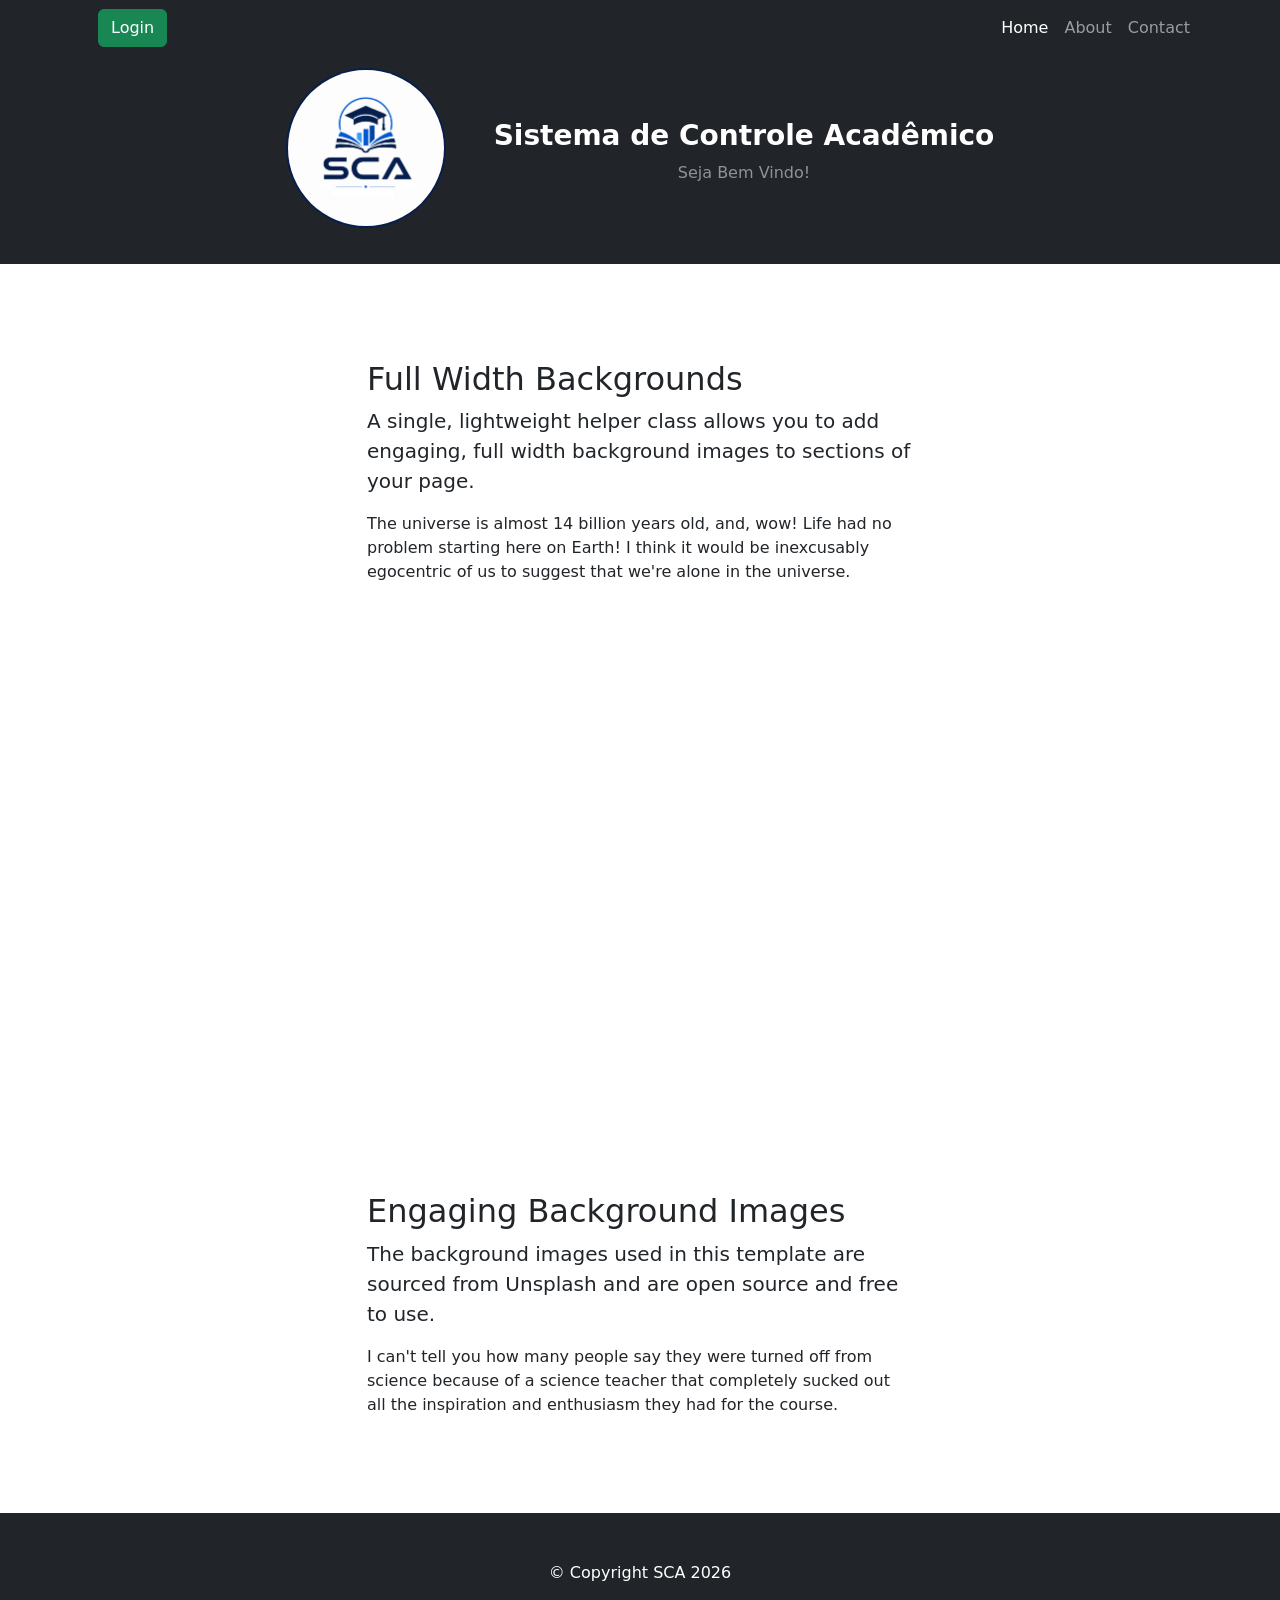
==== index.html @ 539f8453 "feat: Loguin em Modal" ====
<!DOCTYPE html>
<html lang="pt-br">
    <head>
        <meta charset="UTF-8">
        <meta name="viewport" content="width=device-width, initial-scale=1.0">
        <title>Sistema de Controel Acadêmico</title>

        <!-- Bootstrap CSS -->
        <link href="https://cdn.jsdelivr.net/npm/bootstrap@5.3.0/dist/css/bootstrap.min.css" rel="stylesheet">
        <!-- Bootstrap Icons -->
        <link rel="stylesheet" href="https://cdn.jsdelivr.net/npm/bootstrap-icons@1.11.0/font/bootstrap-icons.css">
        <!-- CSS Customizado -->
        <link rel="stylesheet" href="css/style.css">

    </head>
    <body>
        <!-- Responsive navbar-->
        <nav class="navbar navbar-expand-lg navbar-dark bg-dark">
            <div class="container">
                <div>
                    <!-- BOTÃO DE LOGUIN -->
                    <button class="btn btn-success ms-3" data-bs-toggle="modal" data-bs-target="#loginModal">Login</button>
                </div>
                <!-- MODAL -->
                <div class="modal fade" id="loginModal" tabindex="-1" aria-hidden="true">
                    <div class="modal-dialog modal-dialog-centered">
                        <div class="modal-content">
                            <!-- HEADER -->
                            <div class="modal-header">
                                <h5 class="modal-title">
                                    Área de Login
                                </h5>
                                <button type="button" class="btn-close" data-bs-dismiss="modal"></button>
                            </div>
                            <!-- BODY -->
                            <div class="modal-body">
                                <form>
                                    <div class="mb-3">
                                        <label class="form-label">Email</label>
                                        <input type="email" class="form-control" placeholder="Digite seu email">
                                    </div>
                                    <div class="mb-3">
                                        <label class="form-label">Senha</label>
                                        <input type="password" class="form-control" placeholder="Digite sua senha">
                                    </div>
                                    <button type="submit" class="btn btn-success w-100">Entrar</button>
                                </form>
                            </div>
                        </div>
                    </div>     
                </div>

                <button class="navbar-toggler" type="button" data-bs-toggle="collapse" data-bs-target="#navbarSupportedContent" aria-controls="navbarSupportedContent" aria-expanded="false" aria-label="Toggle navigation"><span class="navbar-toggler-icon"></span></button>
                <div class="collapse navbar-collapse" id="navbarSupportedContent">
                    <ul class="navbar-nav ms-auto mb-2 mb-lg-0">
                        <li class="nav-item"><a class="nav-link active" aria-current="page" href="#!">Home</a></li>
                        <li class="nav-item"><a class="nav-link" href="#!">About</a></li>
                        <li class="nav-item"><a class="nav-link" href="#!">Contact</a></li>
                    </ul>
                </div>
            </div>
        </nav>

        <!-- Header - set the background image for the header in the line below-->
        <header class="bg-dark py-1 cabecalho-customizado">
            <div class="d-flex justify-content-center align-items-center text-center my-2">
                <div>
                    <img class="logo-customizado img-fluid rounded-circle mb-4 me-5" src="assets/logo/logo_sca.png" alt="Logomarca da SCA"/>
                </div>
                <div>
                    <h1 class="text-white fs-3 fw-bolder">Sistema de Controle Acadêmico</h1>
                    <p class="text-white-50">Seja Bem Vindo!</p>
                </div>
            </div>
        </header>

        <!-- Content section-->
        <section class="py-5">
            <div class="container my-5">
                <div class="row justify-content-center">
                    <div class="col-lg-6">
                        <h2>Full Width Backgrounds</h2>
                        <p class="lead">A single, lightweight helper class allows you to add engaging, full width background images to sections of your page.</p>
                        <p class="mb-0">The universe is almost 14 billion years old, and, wow! Life had no problem starting here on Earth! I think it would be inexcusably egocentric of us to suggest that we're alone in the universe.</p>
                    </div>
                </div>
            </div>
        </section>
        <!-- Image element - set the background image for the header in the line below-->
        <div class="py-5 bg-image-full" style="background-image: url('https://source.unsplash.com/4ulffa6qoKA/1200x800')">
            <!-- Put anything you want here! The spacer below with inline CSS is just for demo purposes!-->
            <div style="height: 20rem"></div>
        </div>
        <!-- Content section-->
        <section class="py-5">
            <div class="container my-5">
                <div class="row justify-content-center">
                    <div class="col-lg-6">
                        <h2>Engaging Background Images</h2>
                        <p class="lead">The background images used in this template are sourced from Unsplash and are open source and free to use.</p>
                        <p class="mb-0">I can't tell you how many people say they were turned off from science because of a science teacher that completely sucked out all the inspiration and enthusiasm they had for the course.</p>
                    </div>
                </div>
            </div>
        </section>




        <!-- Rodape -->
        <footer class="py-5 bg-dark rodape-customizado">
            <div class="container"><p class="m-0 text-center text-white">&copy; Copyright SCA 2026</p></div>
        </footer>

        <!-- Bootstrap JS -->
        <script src="https://cdn.jsdelivr.net/npm/bootstrap@5.3.0/dist/js/bootstrap.bundle.min.js"></script>
        <!-- JavaScript Customizado -->
        <script src="js/script.js"></script>
    </body>
</html>
---- css/style.css ----
/* RESET E CONFIGURAÇÕES GLOBAIS DOS NAVEGADORES */
* {
  margin: 0;
  padding: 0;
  box-sizing: border-box;
}

/* PALETA DE CORES (a definir) */
:root {
  --cor-primaria: #061f4e;
  --cor-secundaria: #0045ab;
  --cor-terciaria: #399ffe;
}

.logo-customizado {
  width: 10rem;
  border: 2px, solid, var(--cor-primaria);
}
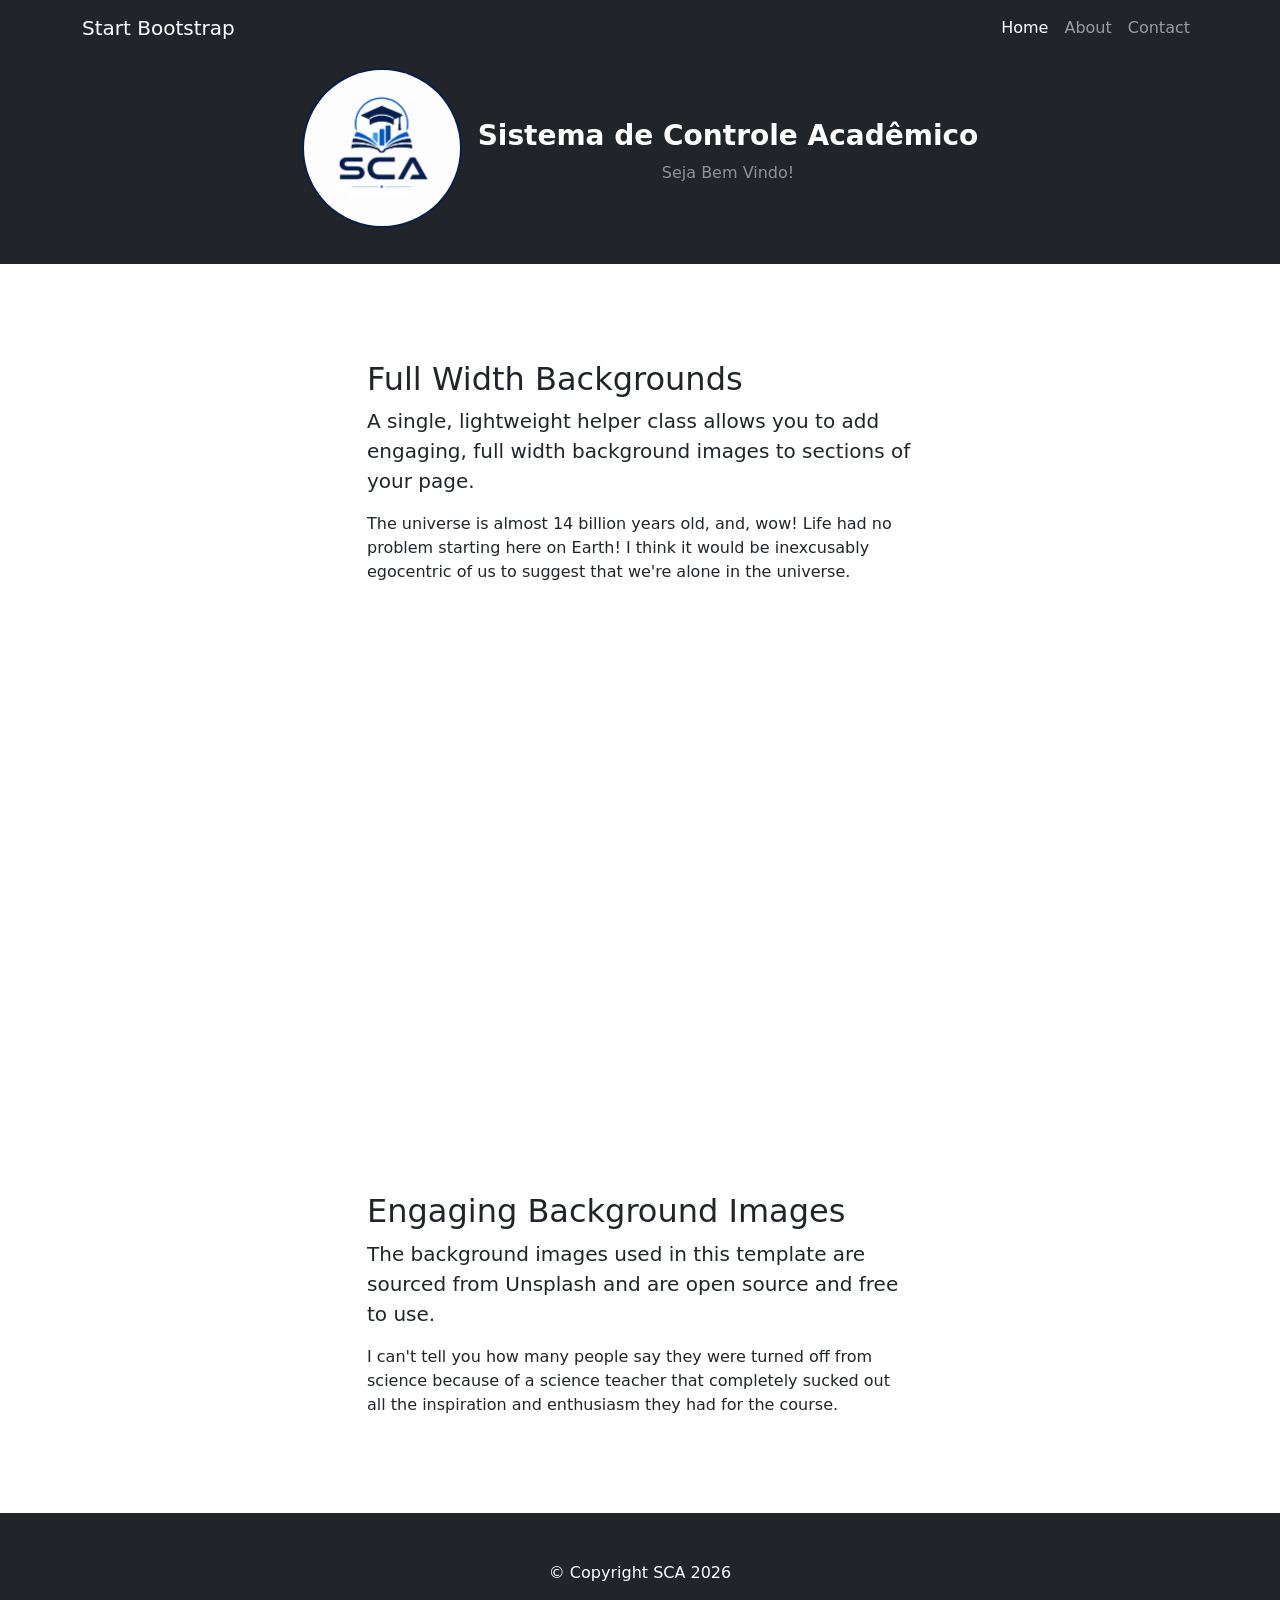
==== commit 771dc348: "Feat/matricula (#5) * feat: Tela de matricula HTML  * style: Alteração nas cores dos botões  * feat:" ====
--- a/index.html
+++ b/index.html
@@ -3,7 +3,7 @@
     <head>
         <meta charset="UTF-8">
         <meta name="viewport" content="width=device-width, initial-scale=1.0">
-        <title>Sistema de Controel Acadêmico</title>
+        <title>Sistema de Controle Acadêmico</title>
 
         <!-- Bootstrap CSS -->
         <link href="https://cdn.jsdelivr.net/npm/bootstrap@5.3.0/dist/css/bootstrap.min.css" rel="stylesheet">
@@ -17,39 +17,7 @@
         <!-- Responsive navbar-->
         <nav class="navbar navbar-expand-lg navbar-dark bg-dark">
             <div class="container">
-                <div>
-                    <!-- BOTÃO DE LOGUIN -->
-                    <button class="btn btn-success ms-3" data-bs-toggle="modal" data-bs-target="#loginModal">Login</button>
-                </div>
-                <!-- MODAL -->
-                <div class="modal fade" id="loginModal" tabindex="-1" aria-hidden="true">
-                    <div class="modal-dialog modal-dialog-centered">
-                        <div class="modal-content">
-                            <!-- HEADER -->
-                            <div class="modal-header">
-                                <h5 class="modal-title">
-                                    Área de Login
-                                </h5>
-                                <button type="button" class="btn-close" data-bs-dismiss="modal"></button>
-                            </div>
-                            <!-- BODY -->
-                            <div class="modal-body">
-                                <form>
-                                    <div class="mb-3">
-                                        <label class="form-label">Email</label>
-                                        <input type="email" class="form-control" placeholder="Digite seu email">
-                                    </div>
-                                    <div class="mb-3">
-                                        <label class="form-label">Senha</label>
-                                        <input type="password" class="form-control" placeholder="Digite sua senha">
-                                    </div>
-                                    <button type="submit" class="btn btn-success w-100">Entrar</button>
-                                </form>
-                            </div>
-                        </div>
-                    </div>     
-                </div>
-
+                <a class="navbar-brand" href="#!">Start Bootstrap</a>
                 <button class="navbar-toggler" type="button" data-bs-toggle="collapse" data-bs-target="#navbarSupportedContent" aria-controls="navbarSupportedContent" aria-expanded="false" aria-label="Toggle navigation"><span class="navbar-toggler-icon"></span></button>
                 <div class="collapse navbar-collapse" id="navbarSupportedContent">
                     <ul class="navbar-nav ms-auto mb-2 mb-lg-0">
@@ -65,7 +33,7 @@
         <header class="bg-dark py-1 cabecalho-customizado">
             <div class="d-flex justify-content-center align-items-center text-center my-2">
                 <div>
-                    <img class="logo-customizado img-fluid rounded-circle mb-4 me-5" src="assets/logo/logo_sca.png" alt="Logomarca da SCA"/>
+                    <img class="logo-customizado img-fluid rounded-circle mb-4 me-3" src="/assets/logo/logo_sca.png" alt="Logomarca da SCA"/>
                 </div>
                 <div>
                     <h1 class="text-white fs-3 fw-bolder">Sistema de Controle Acadêmico</h1>
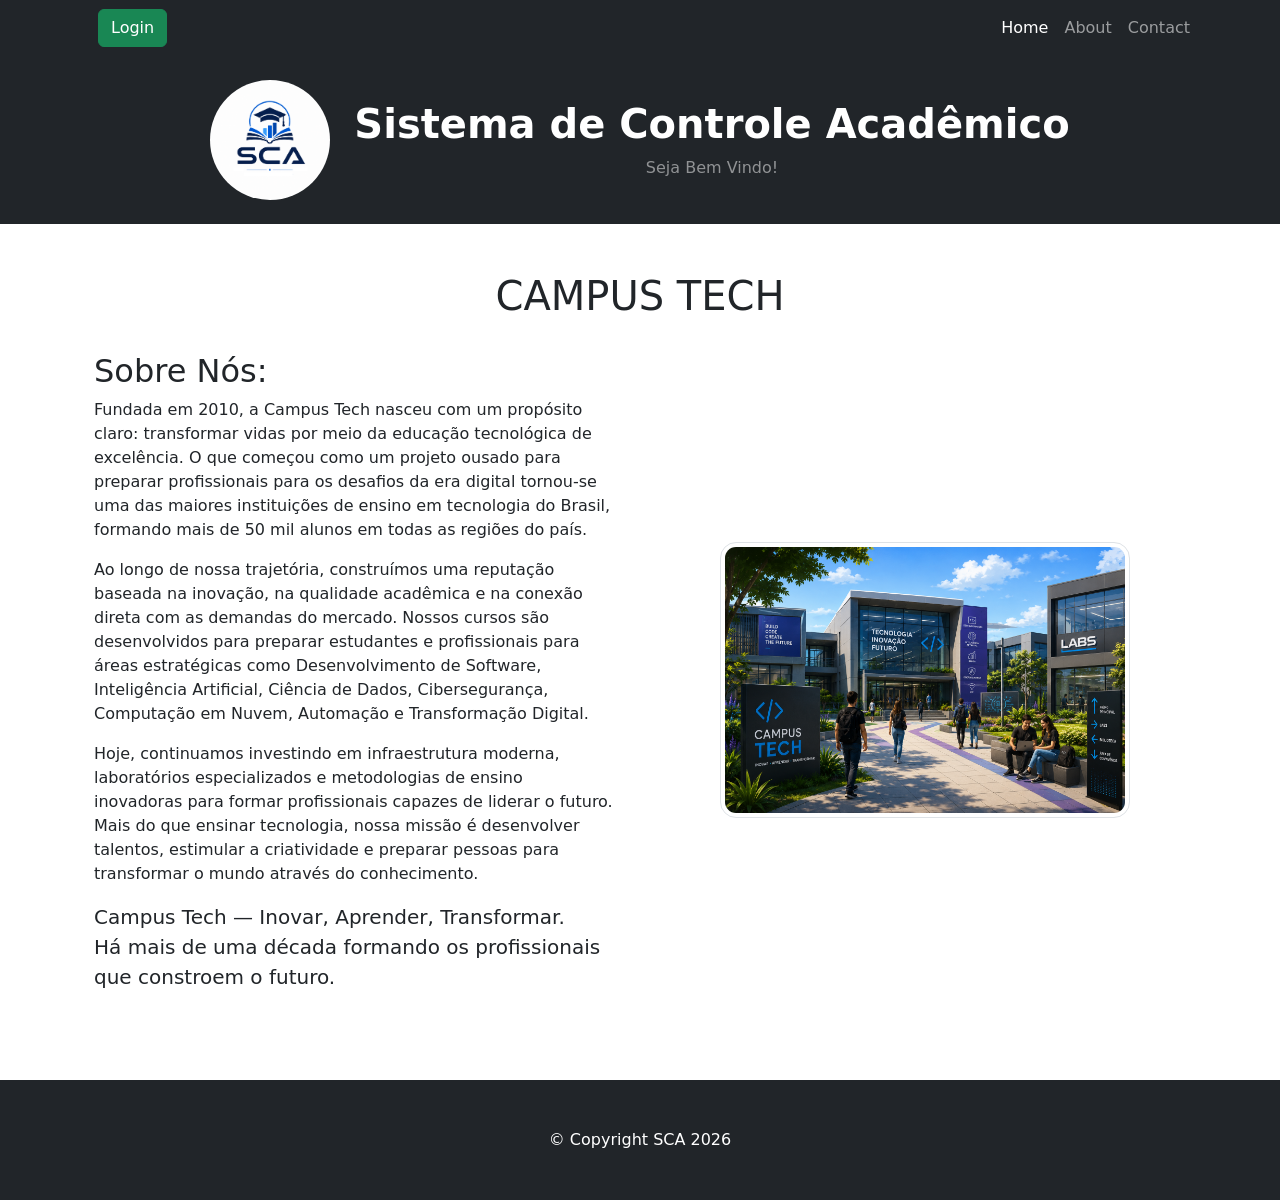
==== commit f788a647: "estrutura inicial da LP" ====
--- a/index.html
+++ b/index.html
@@ -3,7 +3,7 @@
     <head>
         <meta charset="UTF-8">
         <meta name="viewport" content="width=device-width, initial-scale=1.0">
-        <title>Sistema de Controle Acadêmico</title>
+        <title>Sistema de Controel Acadêmico</title>
 
         <!-- Bootstrap CSS -->
         <link href="https://cdn.jsdelivr.net/npm/bootstrap@5.3.0/dist/css/bootstrap.min.css" rel="stylesheet">
@@ -17,7 +17,39 @@
         <!-- Responsive navbar-->
         <nav class="navbar navbar-expand-lg navbar-dark bg-dark">
             <div class="container">
-                <a class="navbar-brand" href="#!">Start Bootstrap</a>
+                <div>
+                    <!-- BOTÃO DE LOGUIN -->
+                    <button class="btn btn-success ms-3" data-bs-toggle="modal" data-bs-target="#loginModal">Login</button>
+                </div>
+                <!-- MODAL -->
+                <div class="modal fade" id="loginModal" tabindex="-1" aria-hidden="true">
+                    <div class="modal-dialog modal-dialog-centered">
+                        <div class="modal-content">
+                            <!-- HEADER -->
+                            <div class="modal-header">
+                                <h5 class="modal-title">
+                                    Área de Login
+                                </h5>
+                                <button type="button" class="btn-close" data-bs-dismiss="modal"></button>
+                            </div>
+                            <!-- BODY -->
+                            <div class="modal-body">
+                                <form>
+                                    <div class="mb-3">
+                                        <label class="form-label">Email</label>
+                                        <input type="email" class="form-control" placeholder="Digite seu email">
+                                    </div>
+                                    <div class="mb-3">
+                                        <label class="form-label">Senha</label>
+                                        <input type="password" class="form-control" placeholder="Digite sua senha">
+                                    </div>
+                                    <button type="submit" class="btn btn-success w-100">Entrar</button>
+                                </form>
+                            </div>
+                        </div>
+                    </div>     
+                </div>
+
                 <button class="navbar-toggler" type="button" data-bs-toggle="collapse" data-bs-target="#navbarSupportedContent" aria-controls="navbarSupportedContent" aria-expanded="false" aria-label="Toggle navigation"><span class="navbar-toggler-icon"></span></button>
                 <div class="collapse navbar-collapse" id="navbarSupportedContent">
                     <ul class="navbar-nav ms-auto mb-2 mb-lg-0">
@@ -30,50 +62,40 @@
         </nav>
 
         <!-- Header - set the background image for the header in the line below-->
-        <header class="bg-dark py-1 cabecalho-customizado">
-            <div class="d-flex justify-content-center align-items-center text-center my-2">
-                <div>
-                    <img class="logo-customizado img-fluid rounded-circle mb-4 me-3" src="/assets/logo/logo_sca.png" alt="Logomarca da SCA"/>
-                </div>
-                <div>
-                    <h1 class="text-white fs-3 fw-bolder">Sistema de Controle Acadêmico</h1>
-                    <p class="text-white-50">Seja Bem Vindo!</p>
-                </div>
+<header class="bg-dark py-4 ">
+    <div class="container">
+    
+        <div class="d-flex flex-column flex-md-row align-items-center justify-content-center text-center">
+            <img src="assets/logo/logo_sca.png" alt="Logomarca da SCA" class="img-fluid rounded-circle mb-3 mb-md-0 me-md-4" style="max-width: 120px;">
+            <div>
+                <h1 class="text-white fw-bold mb-2">Sistema de Controle Acadêmico</h1>
+                <p class="text-white-50 mb-0">Seja Bem Vindo!</p>
             </div>
-        </header>
+        </div>
+    </div>
+</header>
+        
+    <!-- Conteúdo Principal -->
+    <section class="container py-5">
+        <h1 class="text-center mb-2">CAMPUS TECH</h1>
 
-        <!-- Content section-->
-        <section class="py-5">
-            <div class="container my-5">
-                <div class="row justify-content-center">
-                    <div class="col-lg-6">
-                        <h2>Full Width Backgrounds</h2>
-                        <p class="lead">A single, lightweight helper class allows you to add engaging, full width background images to sections of your page.</p>
-                        <p class="mb-0">The universe is almost 14 billion years old, and, wow! Life had no problem starting here on Earth! I think it would be inexcusably egocentric of us to suggest that we're alone in the universe.</p>
-                    </div>
-                </div>
+        <div class="row align-items-center">
+            <!-- Apresentação - sobre nós -->
+            <div class="col-12 col-lg-6 order-2 order-lg-1 p-4">
+                <h2>Sobre Nós:</h2>
+                <p>Fundada em 2010, a Campus Tech nasceu com um propósito claro: transformar vidas por meio da educação tecnológica de excelência. O que começou como um projeto ousado para preparar profissionais para os desafios da era digital tornou-se uma das maiores instituições de ensino em tecnologia do Brasil, formando mais de 50 mil alunos em todas as regiões do país.</p>
+                <p>Ao longo de nossa trajetória, construímos uma reputação baseada na inovação, na qualidade acadêmica e na conexão direta com as demandas do mercado. Nossos cursos são desenvolvidos para preparar estudantes e profissionais para áreas estratégicas como Desenvolvimento de Software, Inteligência Artificial, Ciência de Dados, Cibersegurança, Computação em Nuvem, Automação e Transformação Digital.</p>
+                <p>Hoje, continuamos investindo em infraestrutura moderna, laboratórios especializados e metodologias de ensino inovadoras para formar profissionais capazes de liderar o futuro. Mais do que ensinar tecnologia, nossa missão é desenvolver talentos, estimular a criatividade e preparar pessoas para transformar o mundo através do conhecimento.</p>
+
+                <p class="lead">Campus Tech — Inovar, Aprender, Transformar.<br>Há mais de uma década formando os profissionais que constroem o futuro.</p>
             </div>
-        </section>
-        <!-- Image element - set the background image for the header in the line below-->
-        <div class="py-5 bg-image-full" style="background-image: url('https://source.unsplash.com/4ulffa6qoKA/1200x800')">
-            <!-- Put anything you want here! The spacer below with inline CSS is just for demo purposes!-->
-            <div style="height: 20rem"></div>
+
+            <!-- Imagem do Campus-->
+            <div class="col-12 col-lg-6 text-center order-1 order-lg-2 mb-2 mb-lg-0">
+                <img src="/assets/campus/campus_principal.png" alt="Imagem do Campus" class="img-fluid img-thumbnail rounded-4 w-75 w-lg-100">
+            </div>
         </div>
-        <!-- Content section-->
-        <section class="py-5">
-            <div class="container my-5">
-                <div class="row justify-content-center">
-                    <div class="col-lg-6">
-                        <h2>Engaging Background Images</h2>
-                        <p class="lead">The background images used in this template are sourced from Unsplash and are open source and free to use.</p>
-                        <p class="mb-0">I can't tell you how many people say they were turned off from science because of a science teacher that completely sucked out all the inspiration and enthusiasm they had for the course.</p>
-                    </div>
-                </div>
-            </div>
-        </section>
-
-
-
+    </section>
 
         <!-- Rodape -->
         <footer class="py-5 bg-dark rodape-customizado">
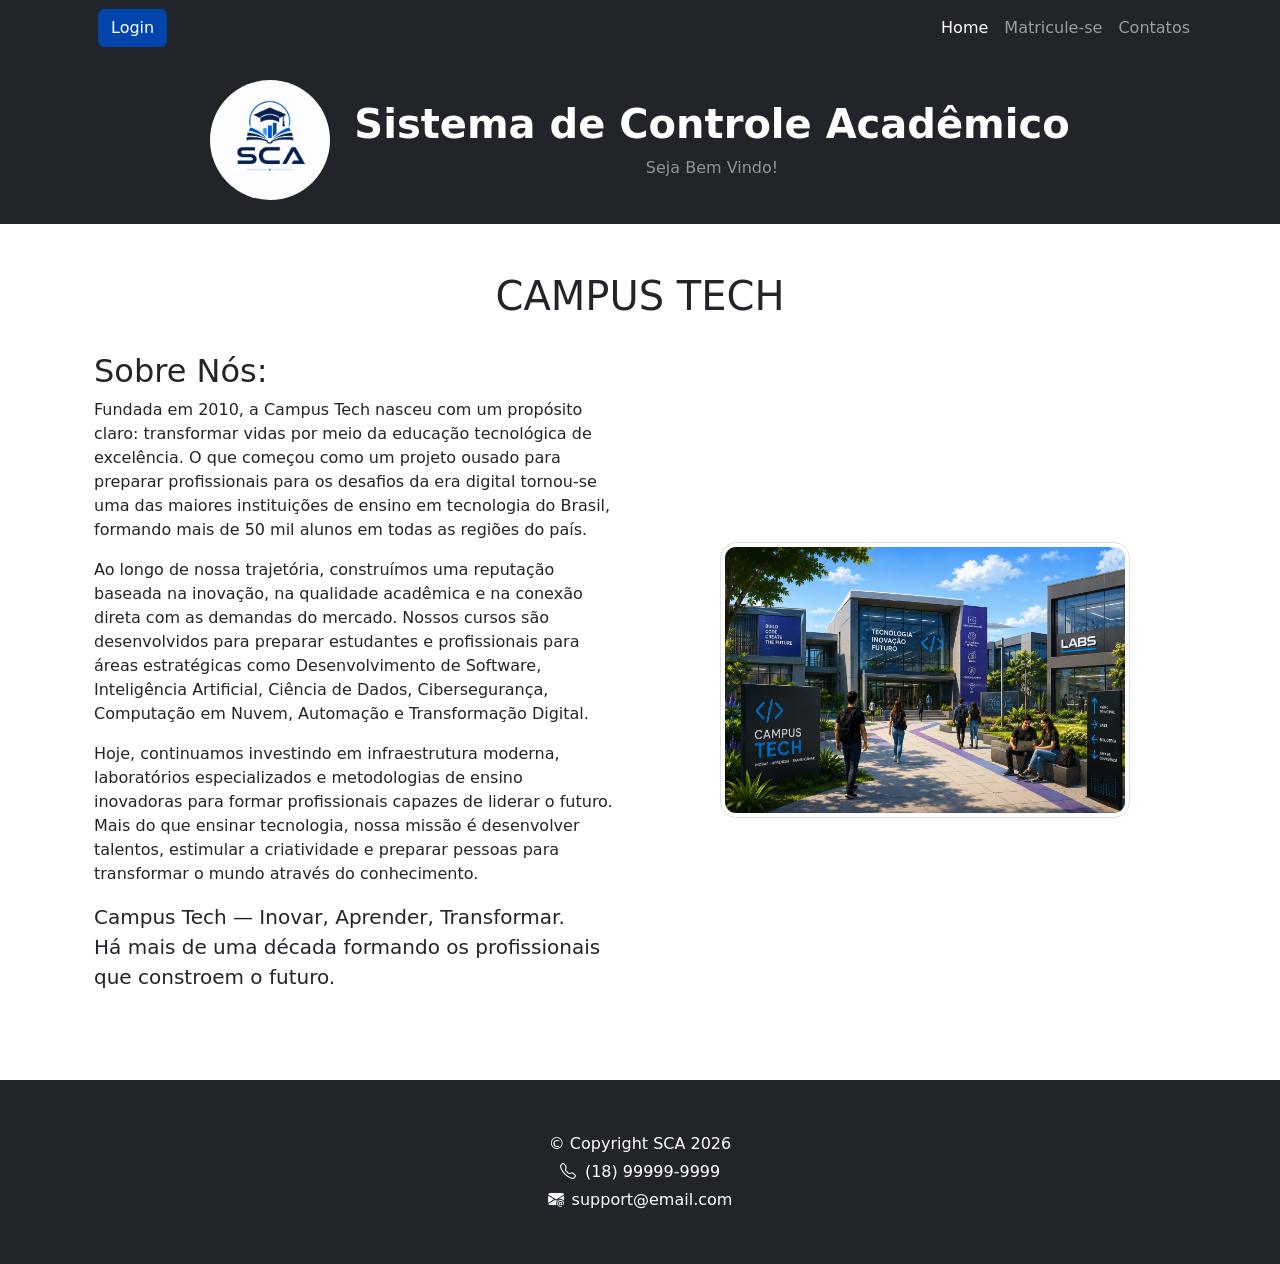
==== commit 68f7493d: "Finalizado Rodapé e ajuste do Navbar" ====
--- a/index.html
+++ b/index.html
@@ -52,10 +52,10 @@
 
                 <button class="navbar-toggler" type="button" data-bs-toggle="collapse" data-bs-target="#navbarSupportedContent" aria-controls="navbarSupportedContent" aria-expanded="false" aria-label="Toggle navigation"><span class="navbar-toggler-icon"></span></button>
                 <div class="collapse navbar-collapse" id="navbarSupportedContent">
-                    <ul class="navbar-nav ms-auto mb-2 mb-lg-0">
+                    <ul class="navbar-nav ms-auto mb-2 mb-lg-0 text-end">
                         <li class="nav-item"><a class="nav-link active" aria-current="page" href="#!">Home</a></li>
-                        <li class="nav-item"><a class="nav-link" href="#!">About</a></li>
-                        <li class="nav-item"><a class="nav-link" href="#!">Contact</a></li>
+                        <li class="nav-item"><a class="nav-link" href="#!">Matricule-se</a></li>
+                        <li class="nav-item"><a class="nav-link" href="#contatos">Contatos</a></li>
                     </ul>
                 </div>
             </div>
@@ -64,7 +64,6 @@
         <!-- Header - set the background image for the header in the line below-->
 <header class="bg-dark py-4 ">
     <div class="container">
-    
         <div class="d-flex flex-column flex-md-row align-items-center justify-content-center text-center">
             <img src="assets/logo/logo_sca.png" alt="Logomarca da SCA" class="img-fluid rounded-circle mb-3 mb-md-0 me-md-4" style="max-width: 120px;">
             <div>
@@ -99,7 +98,18 @@
 
         <!-- Rodape -->
         <footer class="py-5 bg-dark rodape-customizado">
-            <div class="container"><p class="m-0 text-center text-white">&copy; Copyright SCA 2026</p></div>
+            <div id="contatos">
+                <div class="container my-1">
+                    <p class="m-0 text-center text-white">&copy; Copyright SCA 2026</p>
+                </div>
+                <div class="container text-center text-white my-1">
+                    <i class="bi bi-telephone me-1"></i>
+                    (18) 99999-9999
+                </div>
+                <div class="container text-center text-white my-1">
+                    <i class="bi bi-envelope-at-fill me-2"></i>support@email.com
+                </div>
+            </div>
         </footer>
 
         <!-- Bootstrap JS -->
--- a/css/style.css
+++ b/css/style.css
@@ -16,3 +16,26 @@
   width: 10rem;
   border: 2px, solid, var(--cor-primaria);
 }
+
+
+
+
+.card-header.bg-primary {
+    background-color: var(--cor-primaria) !important;
+}
+
+
+.btn-success {
+    background-color: var(--cor-secundaria) !important;
+    border-color: var(--cor-secundaria) !important;
+}
+
+.btn-success:hover {
+    background-color: var(--cor-primaria) !important;
+    border-color: var(--cor-primaria) !important;
+}
+
+
+.text-primary {
+    color: var(--cor-secundaria) !important;
+}
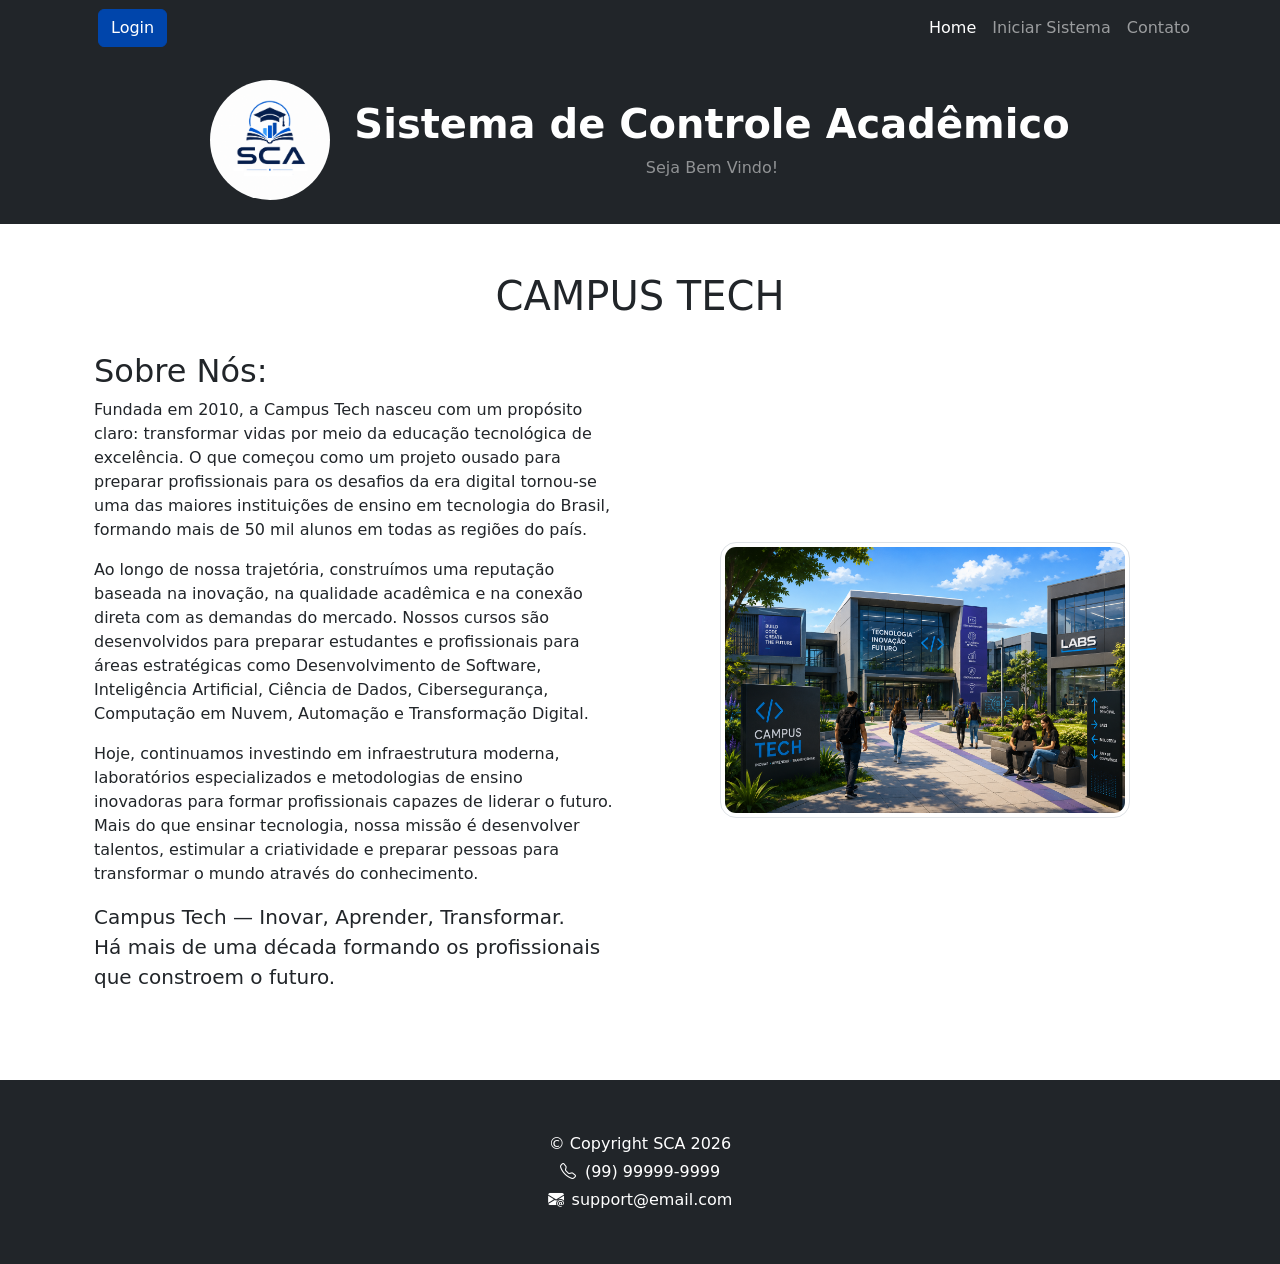
==== commit afa8a69e: "Ajuste do navbar em acesso_rapido.html e referencias de links." ====
--- a/index.html
+++ b/index.html
@@ -53,15 +53,15 @@
                 <button class="navbar-toggler" type="button" data-bs-toggle="collapse" data-bs-target="#navbarSupportedContent" aria-controls="navbarSupportedContent" aria-expanded="false" aria-label="Toggle navigation"><span class="navbar-toggler-icon"></span></button>
                 <div class="collapse navbar-collapse" id="navbarSupportedContent">
                     <ul class="navbar-nav ms-auto mb-2 mb-lg-0 text-end">
-                        <li class="nav-item"><a class="nav-link active" aria-current="page" href="#!">Home</a></li>
-                        <li class="nav-item"><a class="nav-link" href="#!">Matricule-se</a></li>
-                        <li class="nav-item"><a class="nav-link" href="#contatos">Contatos</a></li>
+                        <li class="nav-item"><a class="nav-link active" aria-current="page" href="index.html">Home</a></li>
+                        <li class="nav-item"><a class="nav-link" href="./pages/acesso_rapido.html">Iniciar Sistema</a></li>
+                        <li class="nav-item"><a class="nav-link" href="#contatos">Contato</a></li>
                     </ul>
                 </div>
             </div>
         </nav>
 
-        <!-- Header - set the background image for the header in the line below-->
+        <!-- Header - Responsivo-->
 <header class="bg-dark py-4 ">
     <div class="container">
         <div class="d-flex flex-column flex-md-row align-items-center justify-content-center text-center">
@@ -91,7 +91,7 @@
 
             <!-- Imagem do Campus-->
             <div class="col-12 col-lg-6 text-center order-1 order-lg-2 mb-2 mb-lg-0">
-                <img src="/assets/campus/campus_principal.png" alt="Imagem do Campus" class="img-fluid img-thumbnail rounded-4 w-75 w-lg-100">
+                <img src="assets/campus/campus_principal.png" alt="Imagem do Campus" class="img-fluid img-thumbnail rounded-4 w-75 w-lg-100">
             </div>
         </div>
     </section>
@@ -104,7 +104,7 @@
                 </div>
                 <div class="container text-center text-white my-1">
                     <i class="bi bi-telephone me-1"></i>
-                    (18) 99999-9999
+                    (99) 99999-9999
                 </div>
                 <div class="container text-center text-white my-1">
                     <i class="bi bi-envelope-at-fill me-2"></i>support@email.com
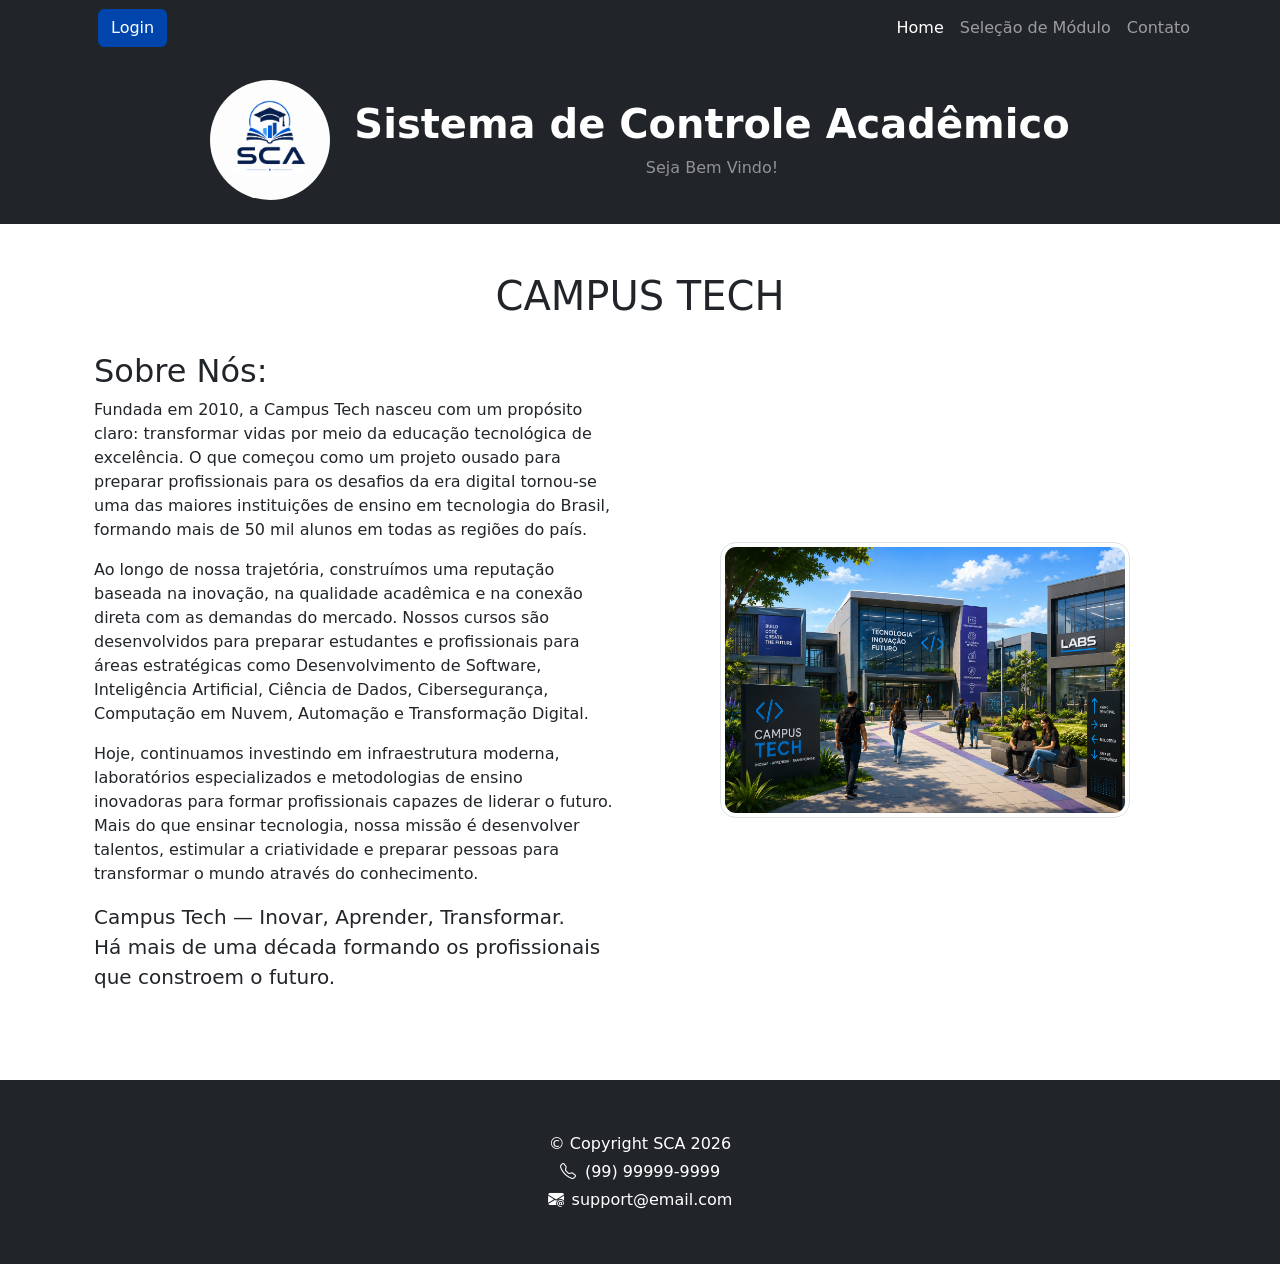
==== commit d8398899: "ajuste dos espaçamentos e padrão do rodapé e header" ====
--- a/index.html
+++ b/index.html
@@ -3,7 +3,7 @@
     <head>
         <meta charset="UTF-8">
         <meta name="viewport" content="width=device-width, initial-scale=1.0">
-        <title>Sistema de Controel Acadêmico</title>
+        <title>Sistema de Controle Acadêmico</title>
 
         <!-- Bootstrap CSS -->
         <link href="https://cdn.jsdelivr.net/npm/bootstrap@5.3.0/dist/css/bootstrap.min.css" rel="stylesheet">
@@ -54,7 +54,7 @@
                 <div class="collapse navbar-collapse" id="navbarSupportedContent">
                     <ul class="navbar-nav ms-auto mb-2 mb-lg-0 text-end">
                         <li class="nav-item"><a class="nav-link active" aria-current="page" href="index.html">Home</a></li>
-                        <li class="nav-item"><a class="nav-link" href="./pages/acesso_rapido.html">Iniciar Sistema</a></li>
+                        <li class="nav-item"><a class="nav-link" href="./pages/acesso_rapido.html">Seleção de Módulo</a></li>
                         <li class="nav-item"><a class="nav-link" href="#contatos">Contato</a></li>
                     </ul>
                 </div>
@@ -62,42 +62,44 @@
         </nav>
 
         <!-- Header - Responsivo-->
-<header class="bg-dark py-4 ">
-    <div class="container">
-        <div class="d-flex flex-column flex-md-row align-items-center justify-content-center text-center">
-            <img src="assets/logo/logo_sca.png" alt="Logomarca da SCA" class="img-fluid rounded-circle mb-3 mb-md-0 me-md-4" style="max-width: 120px;">
-            <div>
-                <h1 class="text-white fw-bold mb-2">Sistema de Controle Acadêmico</h1>
-                <p class="text-white-50 mb-0">Seja Bem Vindo!</p>
+        <header class="bg-dark py-4 ">
+            <div class="container">
+                <div class="d-flex flex-column flex-md-row align-items-center justify-content-center text-center">
+                    <img src="assets/logo/logo_sca.png" alt="Logomarca da SCA" class="img-fluid rounded-circle mb-3 mb-md-0 me-md-4" style="max-width: 120px;">
+                    <div>
+                        <h1 class="text-white fw-bold mb-2">Sistema de Controle Acadêmico</h1>
+                        <p class="text-white-50 mb-0">Seja Bem Vindo!</p>
+                    </div>
+                </div>
             </div>
-        </div>
-    </div>
-</header>
+        </header>
         
-    <!-- Conteúdo Principal -->
-    <section class="container py-5">
-        <h1 class="text-center mb-2">CAMPUS TECH</h1>
-
-        <div class="row align-items-center">
-            <!-- Apresentação - sobre nós -->
-            <div class="col-12 col-lg-6 order-2 order-lg-1 p-4">
-                <h2>Sobre Nós:</h2>
-                <p>Fundada em 2010, a Campus Tech nasceu com um propósito claro: transformar vidas por meio da educação tecnológica de excelência. O que começou como um projeto ousado para preparar profissionais para os desafios da era digital tornou-se uma das maiores instituições de ensino em tecnologia do Brasil, formando mais de 50 mil alunos em todas as regiões do país.</p>
-                <p>Ao longo de nossa trajetória, construímos uma reputação baseada na inovação, na qualidade acadêmica e na conexão direta com as demandas do mercado. Nossos cursos são desenvolvidos para preparar estudantes e profissionais para áreas estratégicas como Desenvolvimento de Software, Inteligência Artificial, Ciência de Dados, Cibersegurança, Computação em Nuvem, Automação e Transformação Digital.</p>
-                <p>Hoje, continuamos investindo em infraestrutura moderna, laboratórios especializados e metodologias de ensino inovadoras para formar profissionais capazes de liderar o futuro. Mais do que ensinar tecnologia, nossa missão é desenvolver talentos, estimular a criatividade e preparar pessoas para transformar o mundo através do conhecimento.</p>
-
-                <p class="lead">Campus Tech — Inovar, Aprender, Transformar.<br>Há mais de uma década formando os profissionais que constroem o futuro.</p>
-            </div>
-
-            <!-- Imagem do Campus-->
-            <div class="col-12 col-lg-6 text-center order-1 order-lg-2 mb-2 mb-lg-0">
-                <img src="assets/campus/campus_principal.png" alt="Imagem do Campus" class="img-fluid img-thumbnail rounded-4 w-75 w-lg-100">
-            </div>
-        </div>
-    </section>
+        <!-- Conteúdo Principal -->
+        <main class="flex-grow-1">
+            <section class="container py-5">
+                <h1 class="text-center mb-2">CAMPUS TECH</h1>
+        
+                <div class="row align-items-center">
+                    <!-- Apresentação - sobre nós -->
+                    <div class="col-12 col-lg-6 order-2 order-lg-1 p-4">
+                        <h2>Sobre Nós:</h2>
+                        <p>Fundada em 2010, a Campus Tech nasceu com um propósito claro: transformar vidas por meio da educação tecnológica de excelência. O que começou como um projeto ousado para preparar profissionais para os desafios da era digital tornou-se uma das maiores instituições de ensino em tecnologia do Brasil, formando mais de 50 mil alunos em todas as regiões do país.</p>
+                        <p>Ao longo de nossa trajetória, construímos uma reputação baseada na inovação, na qualidade acadêmica e na conexão direta com as demandas do mercado. Nossos cursos são desenvolvidos para preparar estudantes e profissionais para áreas estratégicas como Desenvolvimento de Software, Inteligência Artificial, Ciência de Dados, Cibersegurança, Computação em Nuvem, Automação e Transformação Digital.</p>
+                        <p>Hoje, continuamos investindo em infraestrutura moderna, laboratórios especializados e metodologias de ensino inovadoras para formar profissionais capazes de liderar o futuro. Mais do que ensinar tecnologia, nossa missão é desenvolver talentos, estimular a criatividade e preparar pessoas para transformar o mundo através do conhecimento.</p>
+        
+                        <p class="lead">Campus Tech — Inovar, Aprender, Transformar.<br>Há mais de uma década formando os profissionais que constroem o futuro.</p>
+                    </div>
+        
+                    <!-- Imagem do Campus-->
+                    <div class="col-12 col-lg-6 text-center order-1 order-lg-2 mb-2 mb-lg-0">
+                        <img src="assets/campus/campus_principal.png" alt="Imagem do Campus" class="img-fluid img-thumbnail rounded-4 w-75 w-lg-100">
+                    </div>
+                </div>
+            </section>
+        </main>
 
         <!-- Rodape -->
-        <footer class="py-5 bg-dark rodape-customizado">
+        <footer class="py-5 bg-dark mt-auto">
             <div id="contatos">
                 <div class="container my-1">
                     <p class="m-0 text-center text-white">&copy; Copyright SCA 2026</p>
